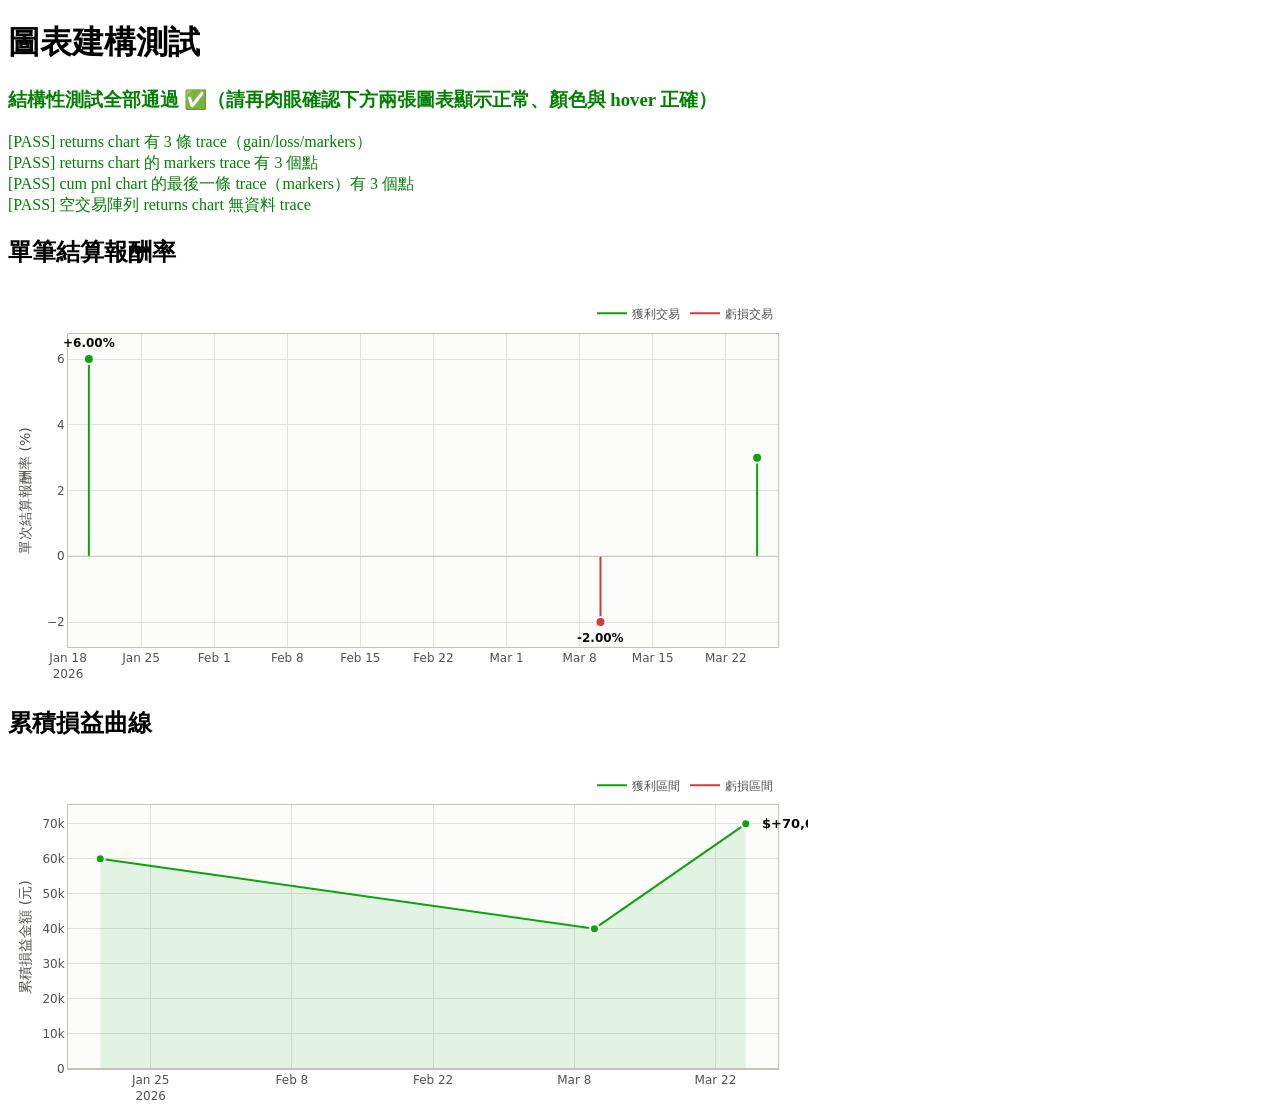
==== tests/test_charts.html @ 9d4ee370 "Feat: 移植 Plotly 圖表建構邏輯到 charts.js 逐一對照 views/charts.py 的 lollipop 針狀報酬圖與零軸自動切色的 累積損益曲線，改寫成回傳 Plotly." ====
<!doctype html>
<html lang="zh-Hant">
<head><meta charset="utf-8"><title>圖表測試</title></head>
<body>
<h1>圖表建構測試</h1>
<div id="assert-results"></div>
<h2>單筆結算報酬率</h2>
<div id="chart1" style="width:800px;"></div>
<h2>累積損益曲線</h2>
<div id="chart2" style="width:800px;"></div>

<script src="../lib/plotly.min.js"></script>
<script src="../js/charts.js"></script>
<script>
const fixture = [
  { trade_id: 'T001', strategy_name: 'StratA', buy_date: '2026-01-12', sell_date: '2026-01-20', net_return_pct: 6.0, net_profit_loss: 60000.0 },
  { trade_id: 'T002', strategy_name: 'StratA', buy_date: '2026-02-11', sell_date: '2026-03-10', net_return_pct: -2.0, net_profit_loss: -20000.0 },
  { trade_id: 'T003', strategy_name: 'StratA', buy_date: '2026-03-11', sell_date: '2026-03-25', net_return_pct: 3.0, net_profit_loss: 30000.0 }
];

const results = [];
function record(name, pass) { results.push({ name, pass }); }

const returnsFig = TPT.charts.buildReturnsChart(fixture);
record('returns chart 有 3 條 trace（gain/loss/markers）', returnsFig.data.length === 3);
record('returns chart 的 markers trace 有 3 個點', returnsFig.data[2].x.length === 3);

const cumFig = TPT.charts.buildCumPnlChart(fixture);
record('cum pnl chart 的最後一條 trace（markers）有 3 個點', cumFig.data[cumFig.data.length - 1].x.length === 3);

Plotly.newPlot('chart1', returnsFig.data, returnsFig.layout, { responsive: true, displaylogo: false });
Plotly.newPlot('chart2', cumFig.data, cumFig.layout, { responsive: true, displaylogo: false });

const emptyFig = TPT.charts.buildReturnsChart([]);
record('空交易陣列 returns chart 無資料 trace', emptyFig.data.length === 0);

const resultsEl = document.getElementById('assert-results');
let allPass = true;
results.forEach(r => {
  if (!r.pass) allPass = false;
  const line = document.createElement('div');
  line.style.color = r.pass ? 'green' : 'red';
  line.textContent = `[${r.pass ? 'PASS' : 'FAIL'}] ${r.name}`;
  resultsEl.appendChild(line);
});
const summary = document.createElement('h3');
summary.textContent = allPass
  ? '結構性測試全部通過 ✅（請再肉眼確認下方兩張圖表顯示正常、顏色與 hover 正確）'
  : '有測試失敗 ❌';
summary.style.color = allPass ? 'green' : 'red';
resultsEl.prepend(summary);
</script>
</body>
</html>
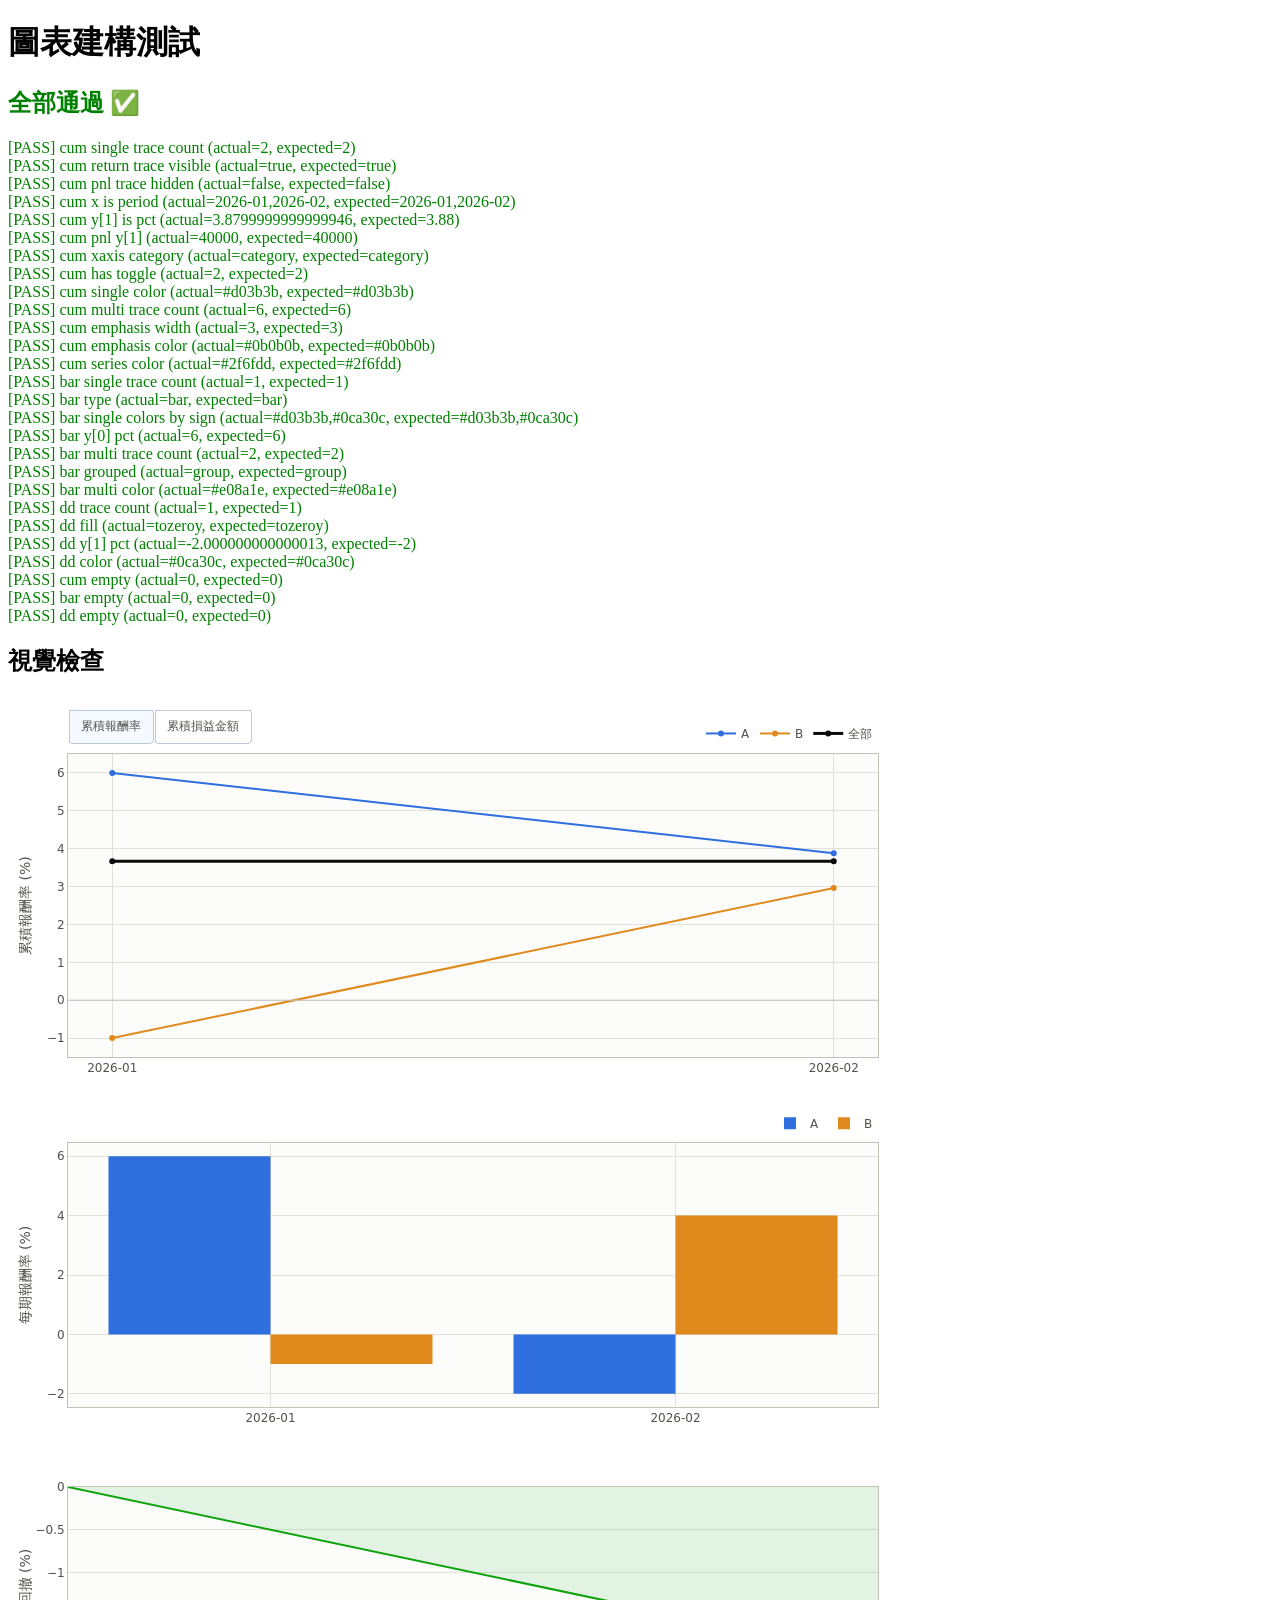
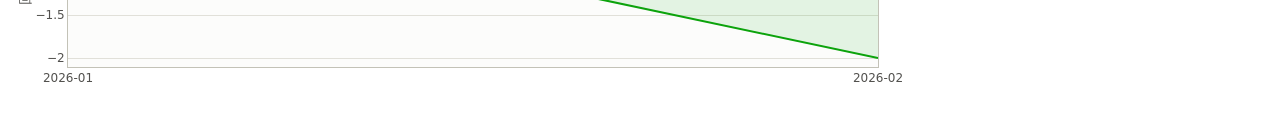
==== commit d33c7767: "Feat: 以月份為橫軸的累積報酬、每期報酬與回撤圖表 Co-Authored-By: Claude Fable 5.1 <noreply@anthropic.com> Claude-Session:" ====
--- a/tests/test_charts.html
+++ b/tests/test_charts.html
@@ -3,52 +3,21 @@
 <head><meta charset="utf-8"><title>圖表測試</title></head>
 <body>
 <h1>圖表建構測試</h1>
-<div id="assert-results"></div>
-<h2>單筆結算報酬率</h2>
-<div id="chart1" style="width:800px;"></div>
-<h2>累積損益曲線</h2>
-<div id="chart2" style="width:800px;"></div>
-
+<div id="results"></div>
+<h2>視覺檢查</h2>
+<div id="chart-cum" style="width:100%;max-width:900px;"></div>
+<div id="chart-bar" style="width:100%;max-width:900px;"></div>
+<div id="chart-dd" style="width:100%;max-width:900px;"></div>
 <script src="../lib/plotly.min.js"></script>
+<script src="../js/config.js"></script>
+<script src="../js/timeSeries.js"></script>
 <script src="../js/charts.js"></script>
+<script src="harness.js"></script>
+<script src="charts.test.js"></script>
 <script>
-const fixture = [
-  { trade_id: 'T001', strategy_name: 'StratA', buy_date: '2026-01-12', sell_date: '2026-01-20', net_return_pct: 6.0, net_profit_loss: 60000.0 },
-  { trade_id: 'T002', strategy_name: 'StratA', buy_date: '2026-02-11', sell_date: '2026-03-10', net_return_pct: -2.0, net_profit_loss: -20000.0 },
-  { trade_id: 'T003', strategy_name: 'StratA', buy_date: '2026-03-11', sell_date: '2026-03-25', net_return_pct: 3.0, net_profit_loss: 30000.0 }
-];
-
-const results = [];
-function record(name, pass) { results.push({ name, pass }); }
-
-const returnsFig = TPT.charts.buildReturnsChart(fixture);
-record('returns chart 有 3 條 trace（gain/loss/markers）', returnsFig.data.length === 3);
-record('returns chart 的 markers trace 有 3 個點', returnsFig.data[2].x.length === 3);
-
-const cumFig = TPT.charts.buildCumPnlChart(fixture);
-record('cum pnl chart 的最後一條 trace（markers）有 3 個點', cumFig.data[cumFig.data.length - 1].x.length === 3);
-
-Plotly.newPlot('chart1', returnsFig.data, returnsFig.layout, { responsive: true, displaylogo: false });
-Plotly.newPlot('chart2', cumFig.data, cumFig.layout, { responsive: true, displaylogo: false });
-
-const emptyFig = TPT.charts.buildReturnsChart([]);
-record('空交易陣列 returns chart 無資料 trace', emptyFig.data.length === 0);
-
-const resultsEl = document.getElementById('assert-results');
-let allPass = true;
-results.forEach(r => {
-  if (!r.pass) allPass = false;
-  const line = document.createElement('div');
-  line.style.color = r.pass ? 'green' : 'red';
-  line.textContent = `[${r.pass ? 'PASS' : 'FAIL'}] ${r.name}`;
-  resultsEl.appendChild(line);
-});
-const summary = document.createElement('h3');
-summary.textContent = allPass
-  ? '結構性測試全部通過 ✅（請再肉眼確認下方兩張圖表顯示正常、顏色與 hover 正確）'
-  : '有測試失敗 ❌';
-summary.style.color = allPass ? 'green' : 'red';
-resultsEl.prepend(summary);
+  Plotly.newPlot('chart-cum', c2.data, c2.layout, { responsive: true, displaylogo: false });
+  Plotly.newPlot('chart-bar', b2.data, b2.layout, { responsive: true, displaylogo: false });
+  Plotly.newPlot('chart-dd', d1.data, d1.layout, { responsive: true, displaylogo: false });
 </script>
 </body>
 </html>
